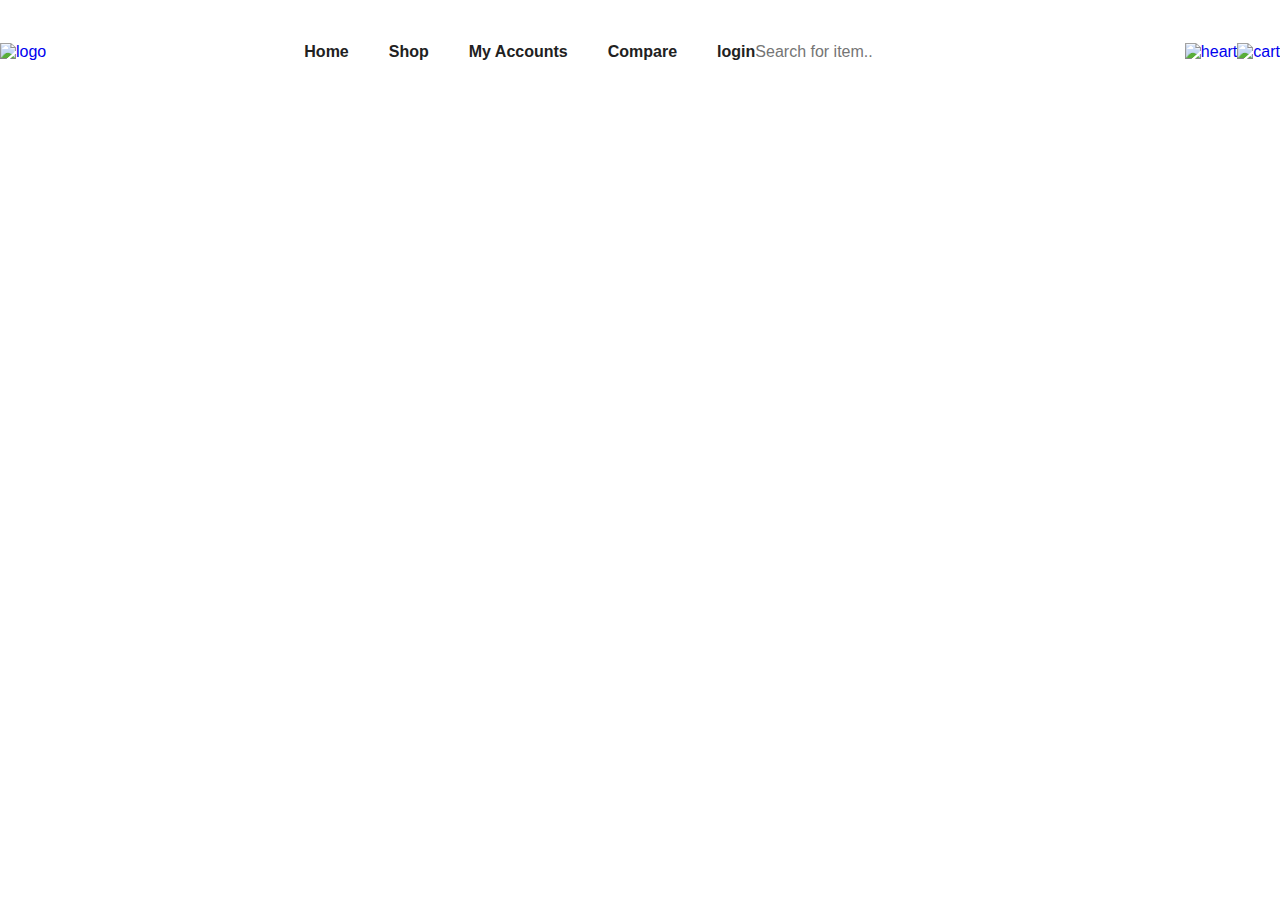
==== index.html @ 91515caa "Initial Commit" ====
<!DOCTYPE html>
<html lang="en">
<head>
    <meta charset="UTF-8">
    <meta name="viewport" content="width=device-width, initial-scale=1.0">
    <title>e-commmerce </title>
    <link rel="stylesheet" href="style.css">
</head>
<body>
    <header>
        <nav class="nav container">
            <a href="index.html" class="nav-logo">
                <img src="" alt="logo" class="nav-logo-img"/>
            </a>
            <div class="nav--menu" id="nav-menu">
                <ul class="nav-list">
                    <li class="nav-item">
                        <a href="index.html" class="nav-link">Home</a>
                    </li>
                    <li class="nav-item">
                        <a href="shop.html" class="nav-link">Shop</a>
                    </li>
                    <li class="nav-item">
                        <a href="accounts.html" class="nav-link">My Accounts</a>
                    </li>
                    <li class="nav-item">
                        <a href="compare.html" class="nav-link">Compare</a>
                    </li>
                    
                    <li class="nav-item">
                        <a href="login.html" class="nav-link">login</a>
                    </li>
                </ul>
                <div class="header-search">
                    <input type="text" class="form-input" placeholder="Search for item.."/>
                    <button clas="search-btn"></button>
                </div>
            </div>
            <div class="header-user-action">
                <a href="whishlist.html" class="header-action-btn">
                    <img src="" alt="heart"/>
                </a>
            
                <a href="cart.html" class="header-action-btn">
                    <img src="" alt="cart"/>
                </a>
            </div>
        </nav>
    </header>
    
    <script></script>
</body>
</html>
---- style.css ----
:root{
    --header-height:4rem;
    --first-color:hsl(176,88%,27%);
    --first-color-alt:hsl(176,88%,27%);
    --second-color:hsl(129,44%,94%);
    --title-color:hsl(0,0%,13%);
    --text-color:hsl(154,13%,32%);
    --text-color-light:hsl(60,1%,56%);
    --body-color:hsl(0,0%,100%);
    --container-color:hsl(0,0%,93%);
    --border-color:hsl(129,36%,85%);
    --boder-color-alt:hsl(113,15%,90%);

    --body-font:'Lato',sans-serif;
    --second-font:League Spartan,sans-serif;
    --big-font-size:3.5rem;
    --h1-font-size:2.75rem;
    --h2-font-size:2rem;
    --h3-font-size:1.75rem;
    --h4-font-size:1.375rem;
    --large-font-size:1.125rem;
    --normal-font-size:1rem;
    --small-font-size:0.875rem;
    --smaller-font-size:0.75rem;
    --tiny-font-size:0.6875rem;
    
    --weight-400:400;
    --weight-500:500;
    --weight-600:600;
    --weight-700:700;


    --transition:cubic-bezier(0,0.0.05,1);


}

*{
    margin:0;
    padding:0;
    box-sizing: border-box;
}
input,textarea,body{
    color:var(--text-color);
    font-family:var(--body-font);
    font-size: var(--normal-font-size);
    font-weight: var(--weight-400);
}
body{
    background-color: var(--body-color);
}
h1,h2,h3,h4{
    font-family: var(--second-font);
    color:var(--title-color);
    font-weight:var(--weight-600) ;
}
ul{
    list-style:none;
}
a{
  text-decoration: none;
}
p{
line-height: 1.5rem;
}
img{
max-width:100%;
}
button,textarea,input{
    background-color: transparent;
    border:none;
    outline:none;
}
.nav,.nav--menu,.nav-list,.header-user-action{
    display:flex;
    align-items: center;
}
.nav{

   height:6.5rem;
   justify-content: space-between;
column-gap: 1rem;;

}
.nav--menu{
    width:100;
    margin-left:2.5rem;

}
.nav-list{
    margin-left: auto;
    column-gap:2.5rem ;
}
.nav-link{
    color:var(--title-color);
    font-weight:var(--weight-700);
    transition: all 02.s var(--transition);
}
nav-logo-img{
    width:150px;
}
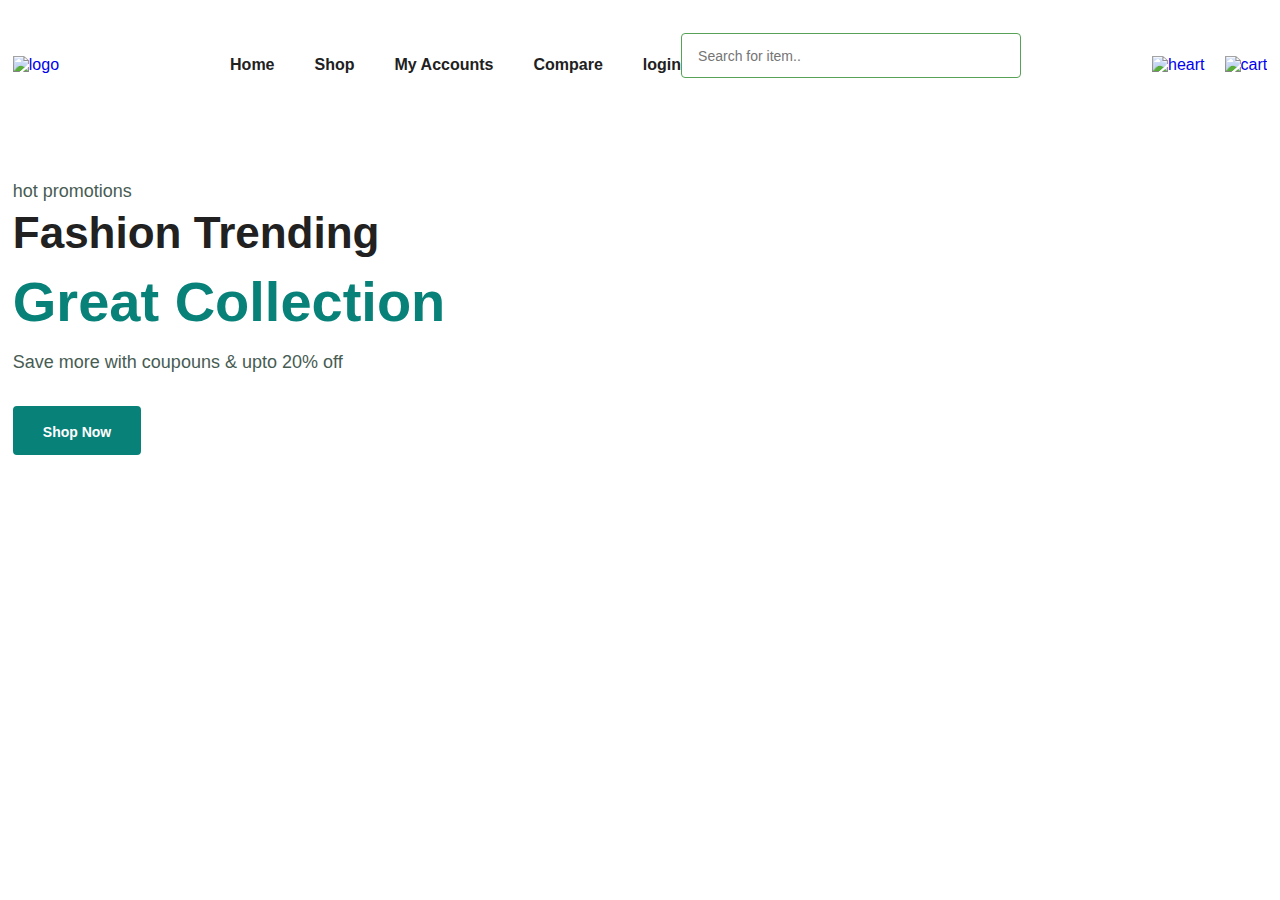
==== commit 92171691: "Add promotion/home section to landing page." ====
--- a/index.html
+++ b/index.html
@@ -7,7 +7,7 @@
     <link rel="stylesheet" href="style.css">
 </head>
 <body>
-    <header>
+    <header class="header">
         <nav class="nav container">
             <a href="index.html" class="nav-logo">
                 <img src="" alt="logo" class="nav-logo-img"/>
@@ -33,7 +33,9 @@
                 </ul>
                 <div class="header-search">
                     <input type="text" class="form-input" placeholder="Search for item.."/>
-                    <button clas="search-btn"></button>
+                    <button clas="search-btn">
+                        <img src="" alt=""/>
+                    </button>
                 </div>
             </div>
             <div class="header-user-action">
@@ -47,7 +49,19 @@
             </div>
         </nav>
     </header>
-    
+     <main class="main>">
+        <section class="home section--lg">
+            <div class="home-container container grid">
+                <div class="home-content">
+                    <span class="home-subtitile">hot promotions</span>
+                    <h1 class="home-title">Fashion Trending <br><span> Great Collection</span></h1>
+                    <p class="home-description">Save more with coupouns & upto 20% off</p>
+                    <a href="shop.html" class="btn">Shop Now</a>
+                </div>
+                <img src="" alt="" class="home-img"/>
+            </div>
+        </section>
+     </main> 
     <script></script>
 </body>
 </html>--- a/style.css
+++ b/style.css
@@ -2,14 +2,14 @@
     --header-height:4rem;
     --first-color:hsl(176,88%,27%);
     --first-color-alt:hsl(176,88%,27%);
-    --second-color:hsl(129,44%,94%);
+    --second-color:hsl(120, 1%, 21%);
     --title-color:hsl(0,0%,13%);
     --text-color:hsl(154,13%,32%);
     --text-color-light:hsl(60,1%,56%);
     --body-color:hsl(0,0%,100%);
     --container-color:hsl(0,0%,93%);
     --border-color:hsl(129,36%,85%);
-    --boder-color-alt:hsl(113,15%,90%);
+    --border-color-alt:hsl(120, 30%, 49%);
 
     --body-font:'Lato',sans-serif;
     --second-font:League Spartan,sans-serif;
@@ -48,6 +48,7 @@
 }
 body{
     background-color: var(--body-color);
+    padding:1%;
 }
 h1,h2,h3,h4{
     font-family: var(--second-font);
@@ -88,7 +89,7 @@
 
 }
 .nav-list{
-    margin-left: auto;
+    margin-right: auto;
     column-gap:2.5rem ;
 }
 .nav-link{
@@ -100,4 +101,88 @@
     width:150px;
 }
 
-
+.active-link,.nav-link:hover{
+    color: var(--first-color);
+}
+.header-search{
+    width:340px;
+    position: relative;
+}
+.search-btn{
+    position:absolute;
+    top:24%;
+    right:1.25rem;
+    cursor:pointer;
+}
+.header-search .form-input{
+    width:100%;
+}
+.form-input{
+border:1px solid var(--border-color-alt);
+padding-inline:1rem;
+height:45px;
+border-radius:.25rem;
+font-size:var(--small-font-size)
+}
+.header-user-action{
+    column-gap: 1.25rem;}
+.header-action-btn{
+    position:relative;
+}    
+.header-action-btn img{
+    width:30px;
+}
+.grid{
+    display:grid;
+    gap:1.5rem;
+}
+.section--lg{
+    padding-block:4rem;
+}
+.home-container{
+    grid-template-columns: 5fr 7fr;
+    align-items: center;
+}
+.home-subtitile,.home-description{
+    font-size:var(--large-font-size);
+}
+.home-subtitle{
+    font-family: var(--second-color);
+    font-weight: var(--weight-600);
+    margin-bottom: 1rem;
+    display:block;
+}
+.home-title{
+    font-size: var(--h1-font-size);
+    font-weight:var(--weight-700);
+    line-height:1.4;
+}
+.home-title span{
+    color:var(--first-color);
+    font-size:var(--big-font-size);
+}
+.home-description{
+    margin-block:.5rem 2rem;
+}
+.home-img{
+    justify-self: flex-end;
+}
+.btn{
+    display:inline-block;
+    background-color:var(--first-color);
+    border:2px solid var(--first-color);
+    color:var(--body-color);
+    padding-inline:1.75rem;
+    height:49px;
+    line-height: 49px;
+    border-radius: .25rem;
+    font-family: var(--second-font);
+    font-size: var(--small-font-size);
+    font-weight: var(--weight-700);
+    transition:all 0.4s var(--transition);
+    
+}
+.btn:hover{
+    background-color: transparent;
+    color:var(--first-color);
+}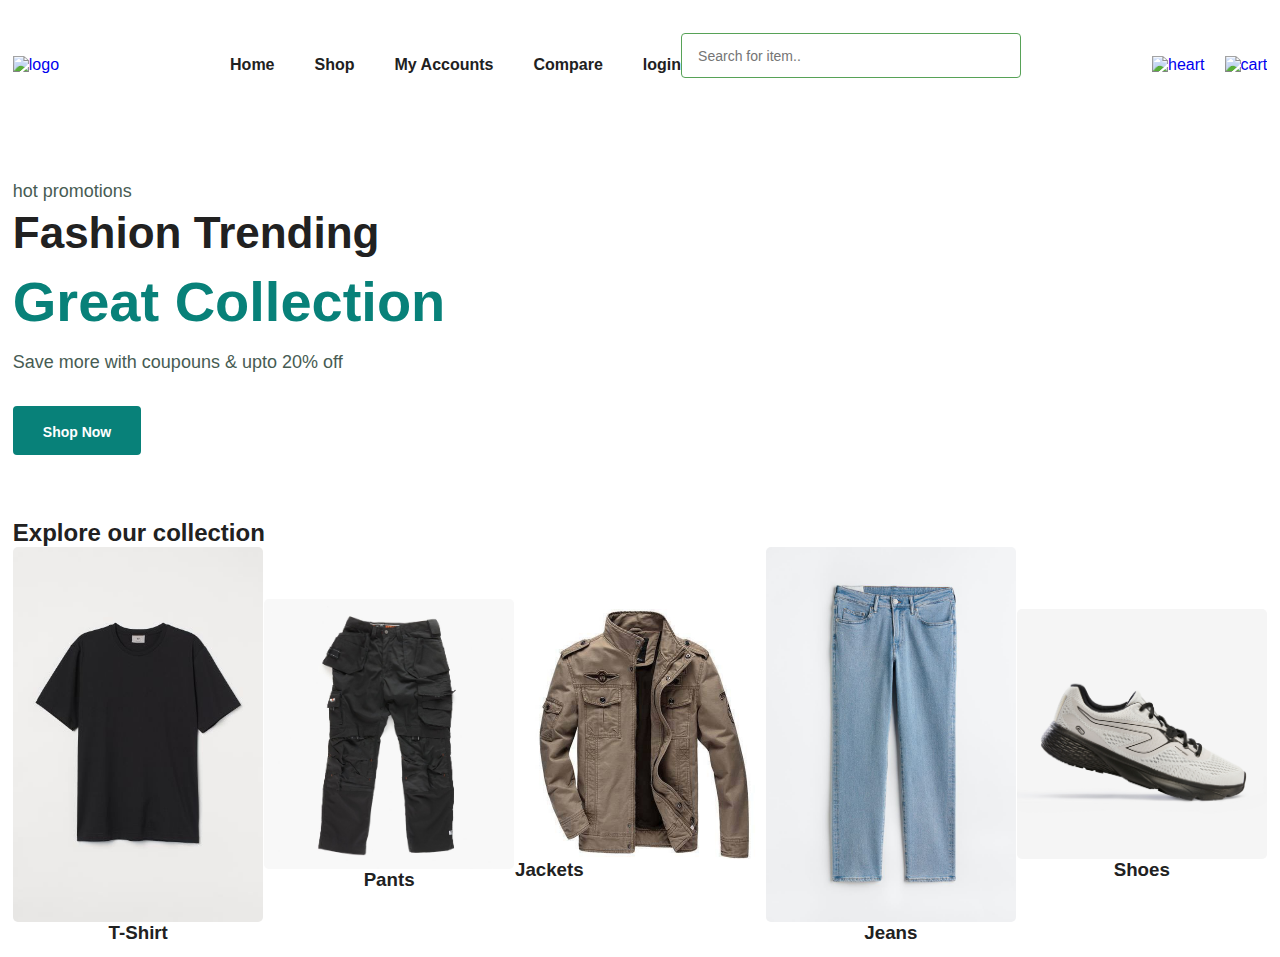
==== commit d052ddd0: "Add Categories Section to the homepage." ====
--- a/index.html
+++ b/index.html
@@ -61,6 +61,32 @@
                 <img src="" alt="" class="home-img"/>
             </div>
         </section>
+
+        <section class="categories container section">
+          <h2> Explore our collection </h3>
+            <div class="category_wrapper">
+                <a class="category_item" href="./shop.html">
+                  <img class="category_image" src="images/categories/tshirt.jpg" alt="T-Shirt">
+                  <h3 class="category_title">T-Shirt</h3>
+                </a>
+                <a class="category_item" href="./shop.html">
+                  <img class="category_image" src="images/categories/pants.jpg" alt="Pants">
+                  <h3 class="category_title">Pants</h3>
+                </a>
+                <a class="category_item" href="./shop.html">
+                  <img class="category_image"src="images/categories/jacket.jpg" alt="Jacket">
+                  <h3>Jackets</h3>
+                </a>
+                <a class="category_item" href="./shop.html">
+                  <img class="category_image" src="images/categories/jeans.jpg" alt="Jeans">
+                  <h3 class="category_title">Jeans</h3>
+                </a>
+                <a class="category_item" href="./shop.html">
+                  <img class="category_image" src="images/categories/shoes.jpg" alt="Shoes">
+                  <h3 class="category_title">Shoes</h3>
+                </a>
+            </div>
+        </section>
      </main> 
     <script></script>
 </body>
--- a/style.css
+++ b/style.css
@@ -185,4 +185,29 @@
 .btn:hover{
     background-color: transparent;
     color:var(--first-color);
+}
+
+/*          Product Categories              */
+
+.category_wrapper {
+    display: flex;
+    flex-direction: row;
+    justify-content: space-around;
+    align-items: center;
+}
+
+.category_item {
+    flex-basis: 250px;
+}
+
+.category_image {
+    object-fit: cover;
+    max-width: 100%;
+    height: auto;
+    vertical-align: middle;
+    border-radius: 5px;
+}
+
+.category_title {
+    text-align: center;
 }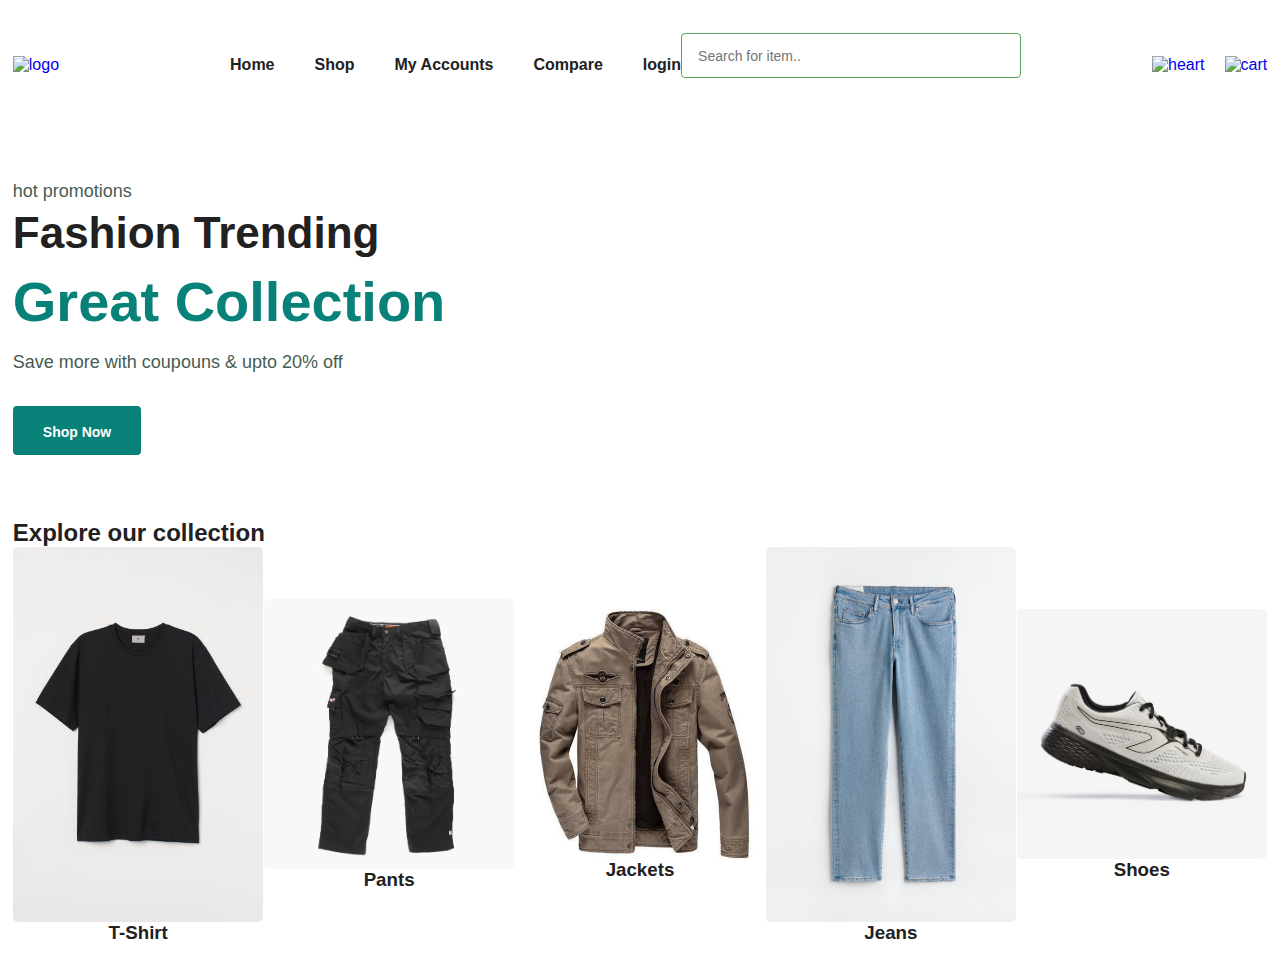
==== commit ef7238d5: "Fix 'Jackets' Category Title not centering" ====
--- a/index.html
+++ b/index.html
@@ -74,8 +74,8 @@
                   <h3 class="category_title">Pants</h3>
                 </a>
                 <a class="category_item" href="./shop.html">
-                  <img class="category_image"src="images/categories/jacket.jpg" alt="Jacket">
-                  <h3>Jackets</h3>
+                  <img class="category_image" src="images/categories/jacket.jpg" alt="Jacket">
+                  <h3 class="category_title">Jackets</h3>
                 </a>
                 <a class="category_item" href="./shop.html">
                   <img class="category_image" src="images/categories/jeans.jpg" alt="Jeans">
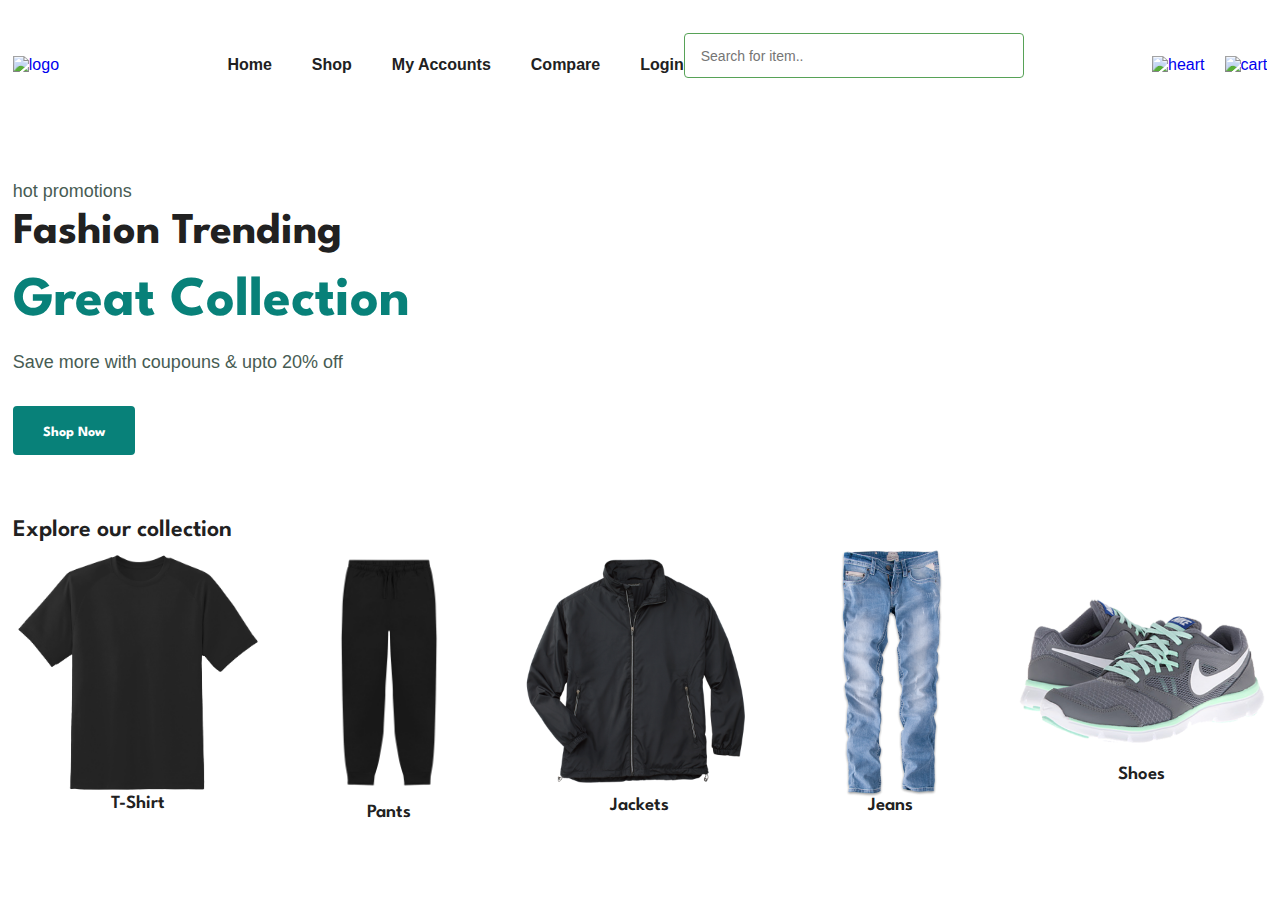
==== commit 4090dee2: "Change category images" ====
--- a/index.html
+++ b/index.html
@@ -5,6 +5,9 @@
     <meta name="viewport" content="width=device-width, initial-scale=1.0">
     <title>e-commmerce </title>
     <link rel="stylesheet" href="style.css">
+    <link rel="preconnect" href="https://fonts.googleapis.com">
+    <link rel="preconnect" href="https://fonts.gstatic.com" crossorigin>
+    <link href="https://fonts.googleapis.com/css2?family=League+Spartan&display=swap" rel="stylesheet">
 </head>
 <body>
     <header class="header">
@@ -28,7 +31,7 @@
                     </li>
                     
                     <li class="nav-item">
-                        <a href="login.html" class="nav-link">login</a>
+                        <a href="login.html" class="nav-link">Login</a>
                     </li>
                 </ul>
                 <div class="header-search">
@@ -66,23 +69,23 @@
           <h2> Explore our collection </h3>
             <div class="category_wrapper">
                 <a class="category_item" href="./shop.html">
-                  <img class="category_image" src="images/categories/tshirt.jpg" alt="T-Shirt">
+                  <img class="category_image" src="images/categories/shirt.png" alt="T-Shirt">
                   <h3 class="category_title">T-Shirt</h3>
                 </a>
                 <a class="category_item" href="./shop.html">
-                  <img class="category_image" src="images/categories/pants.jpg" alt="Pants">
+                  <img class="category_image" src="images/categories/pants.png" alt="Pants">
                   <h3 class="category_title">Pants</h3>
                 </a>
                 <a class="category_item" href="./shop.html">
-                  <img class="category_image" src="images/categories/jacket.jpg" alt="Jacket">
+                  <img class="category_image" src="images/categories/jacket.png" alt="Jacket">
                   <h3 class="category_title">Jackets</h3>
                 </a>
                 <a class="category_item" href="./shop.html">
-                  <img class="category_image" src="images/categories/jeans.jpg" alt="Jeans">
+                  <img class="category_image" src="images/categories/jeans.png" alt="Jeans">
                   <h3 class="category_title">Jeans</h3>
                 </a>
                 <a class="category_item" href="./shop.html">
-                  <img class="category_image" src="images/categories/shoes.jpg" alt="Shoes">
+                  <img class="category_image" src="images/categories/shoes.png" alt="Shoes">
                   <h3 class="category_title">Shoes</h3>
                 </a>
             </div>
--- a/style.css
+++ b/style.css
@@ -198,6 +198,10 @@
 
 .category_item {
     flex-basis: 250px;
+    display: flex;
+    flex-direction: column;
+    justify-content: space-around;
+
 }
 
 .category_image {
@@ -210,4 +214,14 @@
 
 .category_title {
     text-align: center;
+}
+
+.login_box {
+    padding: 16px;
+}
+
+.login_form {
+    display: flex;
+    flex-direction: column;
+    justify-content: space-around;
 }